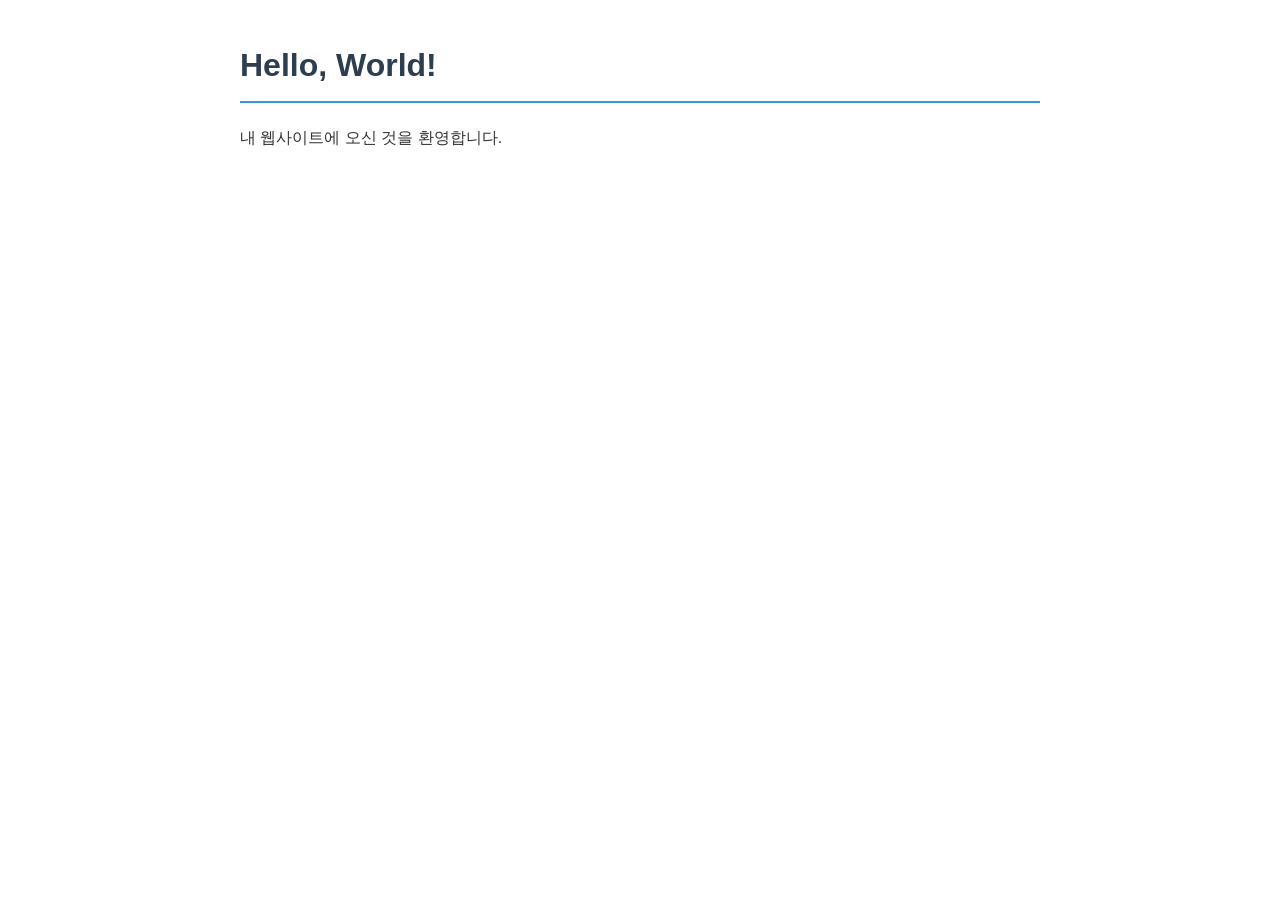
==== index.html @ 43ee2059 "Initial commit: calculator and tetris Co-Authored-By: Claude Opus 4.7 (1M context) <noreply@anthropi" ====
<!DOCTYPE html>
<html lang="ko">
<head>
    <meta charset="UTF-8">
    <meta name="viewport" content="width=device-width, initial-scale=1.0">
    <title>My Website</title>
    <link rel="stylesheet" href="style.css">
</head>
<body>
    <h1>Hello, World!</h1>
    <p>내 웹사이트에 오신 것을 환영합니다.</p>
</body>
</html>
---- style.css ----
body {
    font-family: -apple-system, BlinkMacSystemFont, "Segoe UI", sans-serif;
    max-width: 800px;
    margin: 40px auto;
    padding: 0 20px;
    line-height: 1.6;
    color: #333;
}

h1 {
    color: #2c3e50;
    border-bottom: 2px solid #3498db;
    padding-bottom: 10px;
}

p {
    font-size: 16px;
}
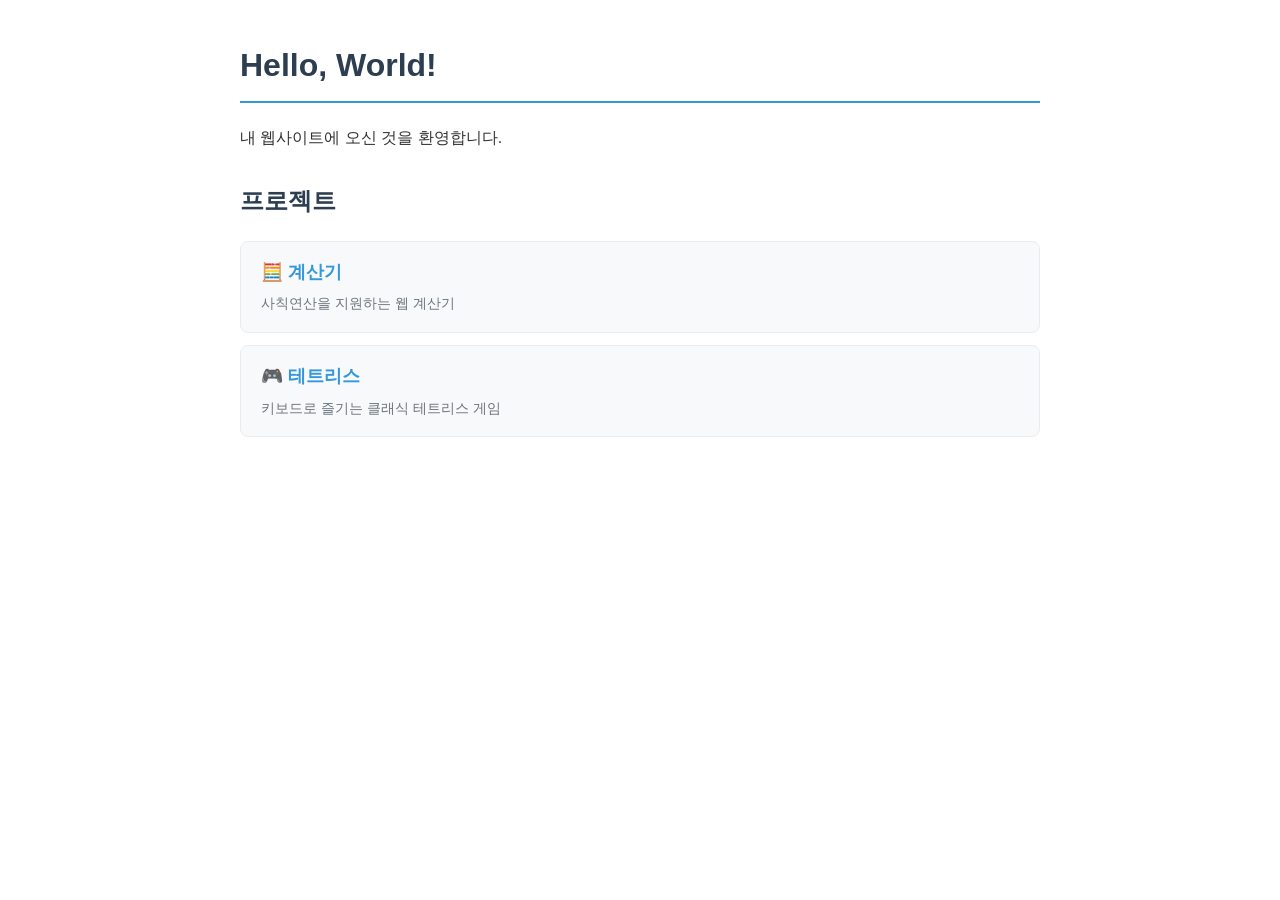
==== commit 1eee4a64: "Add project links to index page Add calculator and tetris links with card-style hover UI on the home" ====
--- a/index.html
+++ b/index.html
@@ -9,5 +9,17 @@
 <body>
     <h1>Hello, World!</h1>
     <p>내 웹사이트에 오신 것을 환영합니다.</p>
+
+    <h2>프로젝트</h2>
+    <ul class="projects">
+        <li>
+            <a href="calculator.html">🧮 계산기</a>
+            <span>사칙연산을 지원하는 웹 계산기</span>
+        </li>
+        <li>
+            <a href="tetris.html">🎮 테트리스</a>
+            <span>키보드로 즐기는 클래식 테트리스 게임</span>
+        </li>
+    </ul>
 </body>
 </html>
--- a/style.css
+++ b/style.css
@@ -16,3 +16,46 @@
 p {
     font-size: 16px;
 }
+
+h2 {
+    color: #2c3e50;
+    margin-top: 32px;
+}
+
+.projects {
+    list-style: none;
+    padding: 0;
+}
+
+.projects li {
+    background: #f8f9fa;
+    border: 1px solid #e9ecef;
+    border-radius: 8px;
+    padding: 16px 20px;
+    margin-bottom: 12px;
+    transition: all 0.15s;
+}
+
+.projects li:hover {
+    background: #e9f5ff;
+    border-color: #3498db;
+    transform: translateX(4px);
+}
+
+.projects a {
+    display: block;
+    font-size: 18px;
+    font-weight: 600;
+    color: #3498db;
+    text-decoration: none;
+    margin-bottom: 4px;
+}
+
+.projects a:hover {
+    color: #2980b9;
+}
+
+.projects span {
+    color: #6c757d;
+    font-size: 14px;
+}
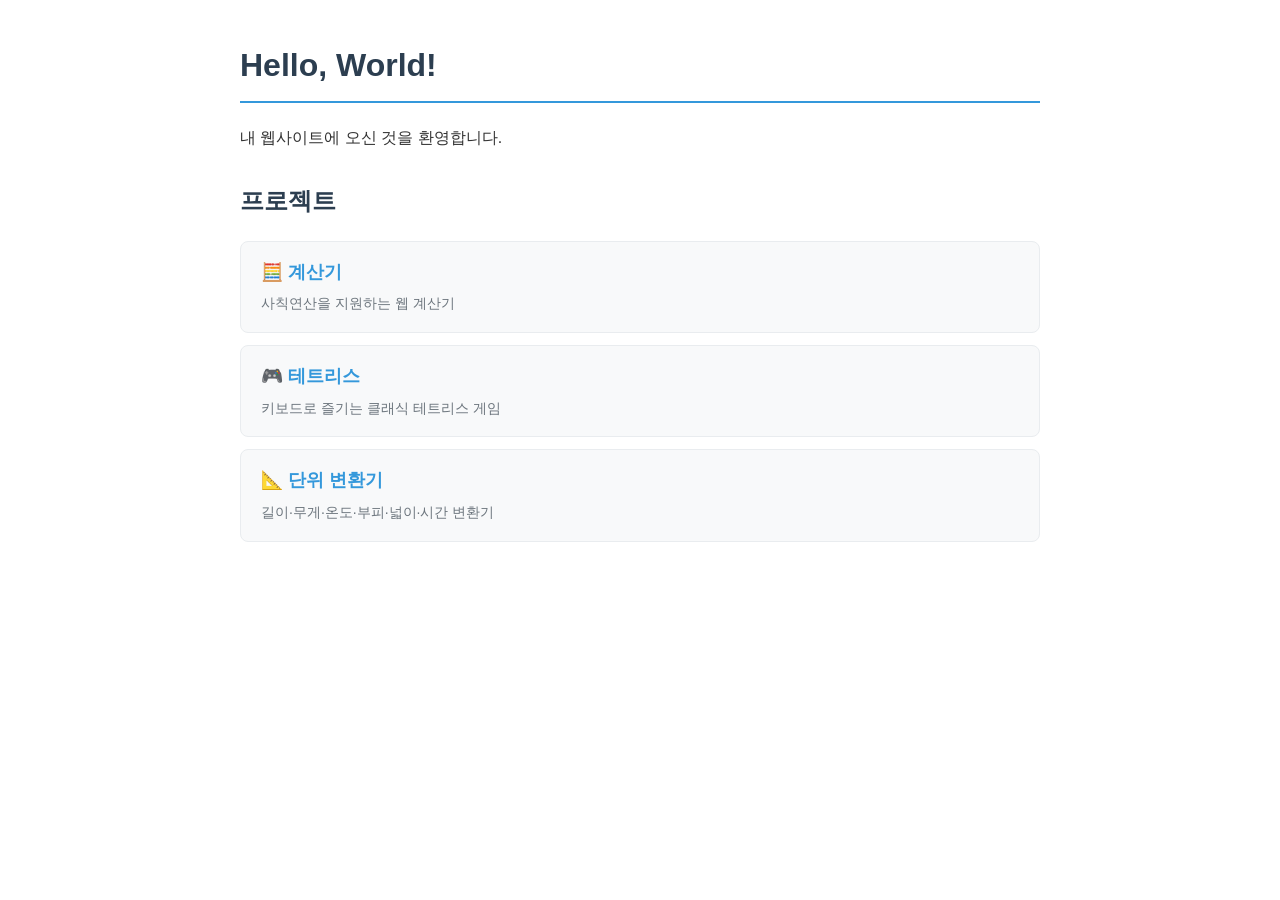
==== commit fe60c7fc: "Add unit converter with 6 categories Supports length, weight, temperature, volume, area, and time co" ====
--- a/index.html
+++ b/index.html
@@ -20,6 +20,10 @@
             <a href="tetris.html">🎮 테트리스</a>
             <span>키보드로 즐기는 클래식 테트리스 게임</span>
         </li>
+        <li>
+            <a href="converter.html">📐 단위 변환기</a>
+            <span>길이·무게·온도·부피·넓이·시간 변환기</span>
+        </li>
     </ul>
 </body>
 </html>
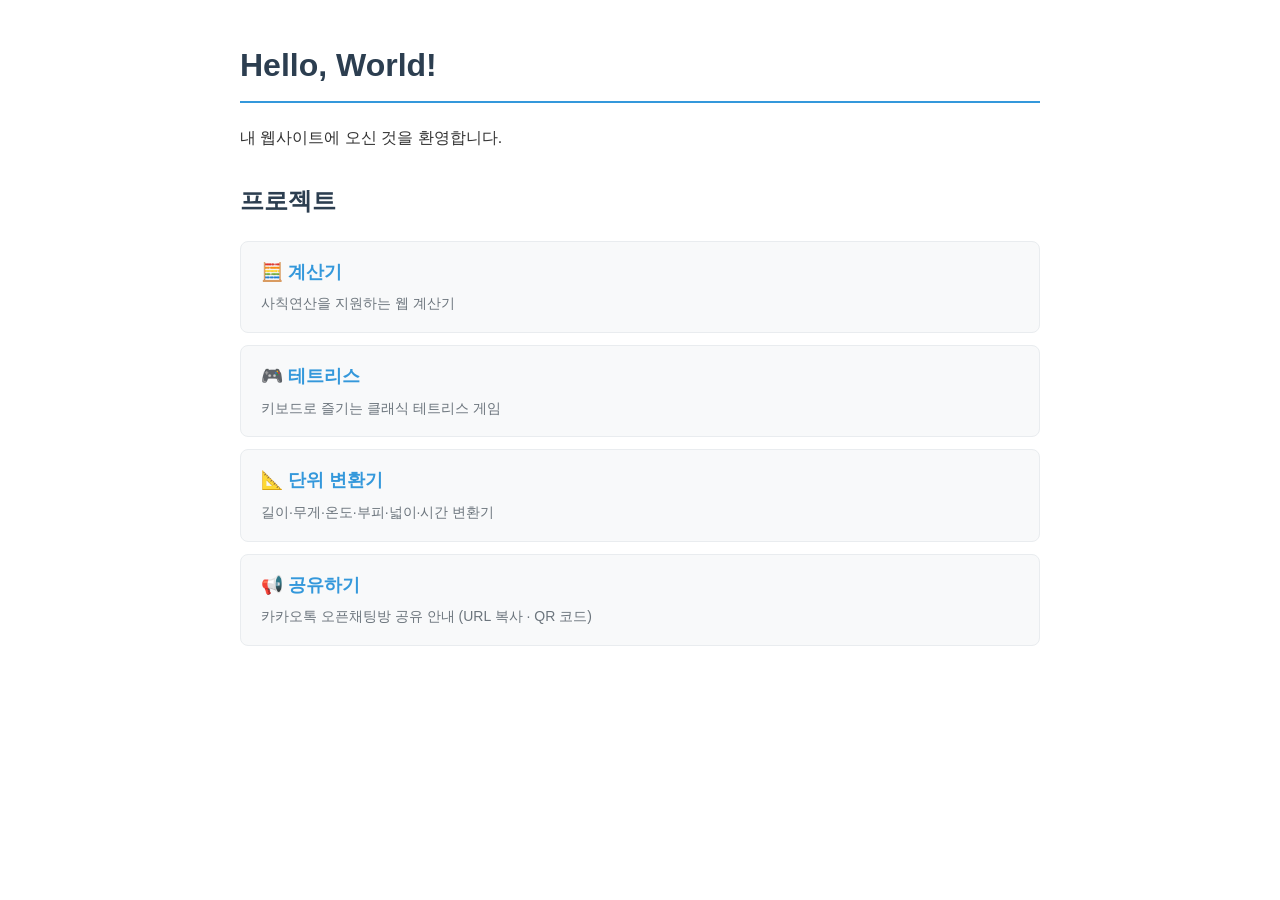
==== commit e86a95d0: "Add share page with URL copy and QR codes for KakaoTalk open chats Adds share.html with one card per" ====
--- a/index.html
+++ b/index.html
@@ -3,7 +3,24 @@
 <head>
     <meta charset="UTF-8">
     <meta name="viewport" content="width=device-width, initial-scale=1.0">
-    <title>My Website</title>
+    <title>My Website - 계산기, 테트리스, 단위 변환기</title>
+    <meta name="description" content="웹 계산기, 테트리스 게임, 단위 변환기를 모은 미니 프로젝트 사이트">
+
+    <meta property="og:type" content="website">
+    <meta property="og:site_name" content="My Website">
+    <meta property="og:title" content="My Website - 미니 프로젝트 모음">
+    <meta property="og:description" content="🧮 계산기 · 🎮 테트리스 · 📐 단위 변환기 — 브라우저에서 바로 즐기는 미니 프로젝트들">
+    <meta property="og:url" content="https://pgakim24-commits.github.io/my-website/">
+    <meta property="og:locale" content="ko_KR">
+    <meta property="og:image" content="https://pgakim24-commits.github.io/my-website/og-home.png">
+    <meta property="og:image:width" content="1200">
+    <meta property="og:image:height" content="630">
+
+    <meta name="twitter:card" content="summary_large_image">
+    <meta name="twitter:title" content="My Website - 미니 프로젝트 모음">
+    <meta name="twitter:description" content="🧮 계산기 · 🎮 테트리스 · 📐 단위 변환기">
+    <meta name="twitter:image" content="https://pgakim24-commits.github.io/my-website/og-home.png">
+
     <link rel="stylesheet" href="style.css">
 </head>
 <body>
@@ -24,6 +41,10 @@
             <a href="converter.html">📐 단위 변환기</a>
             <span>길이·무게·온도·부피·넓이·시간 변환기</span>
         </li>
+        <li>
+            <a href="share.html">📢 공유하기</a>
+            <span>카카오톡 오픈채팅방 공유 안내 (URL 복사 · QR 코드)</span>
+        </li>
     </ul>
 </body>
 </html>
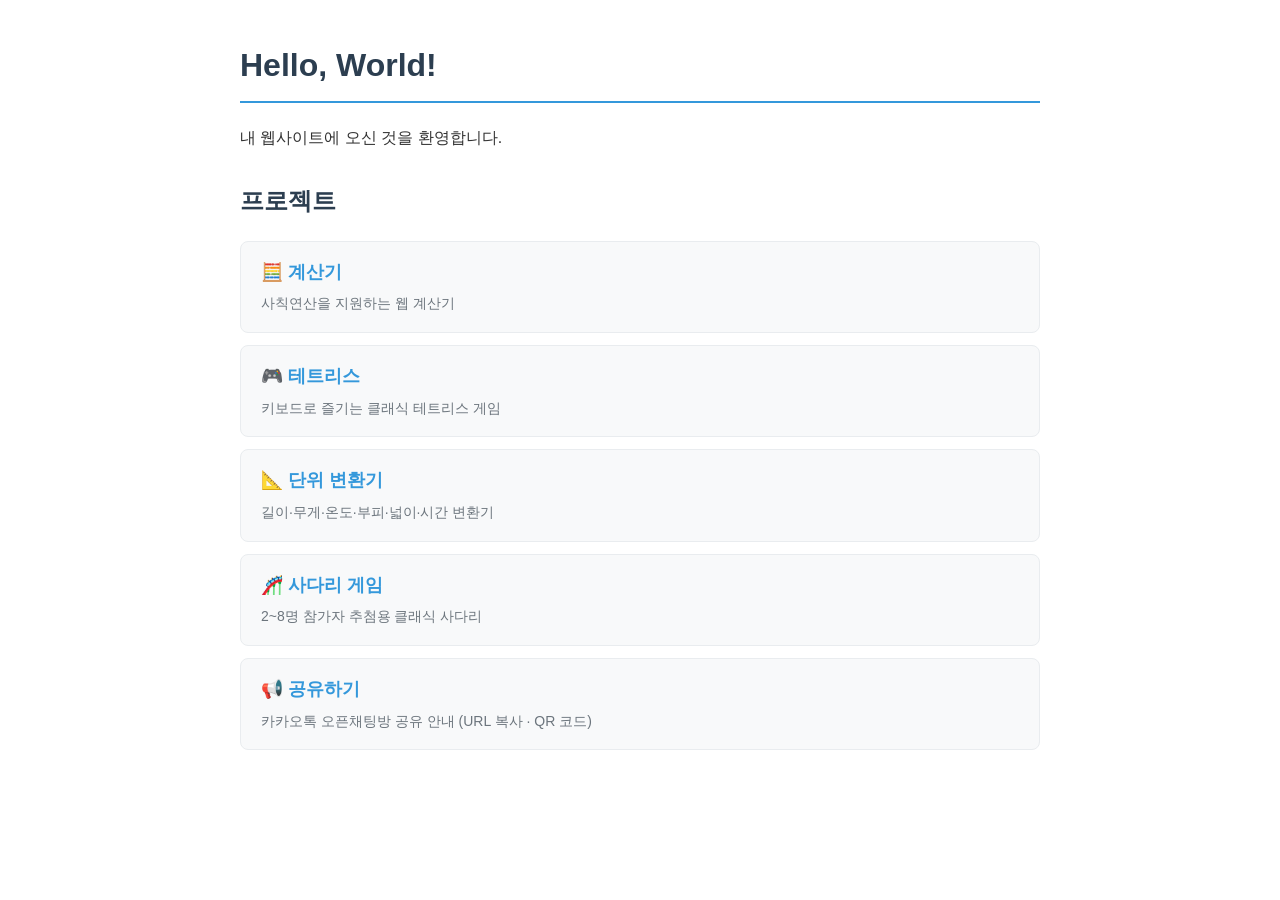
==== commit 214f528d: "feat(ladder): add classic ladder game with 2-8 player support Adds a self-contained classic ladder (" ====
--- a/index.html
+++ b/index.html
@@ -42,6 +42,10 @@
             <span>길이·무게·온도·부피·넓이·시간 변환기</span>
         </li>
         <li>
+            <a href="ladder.html">🎢 사다리 게임</a>
+            <span>2~8명 참가자 추첨용 클래식 사다리</span>
+        </li>
+        <li>
             <a href="share.html">📢 공유하기</a>
             <span>카카오톡 오픈채팅방 공유 안내 (URL 복사 · QR 코드)</span>
         </li>
